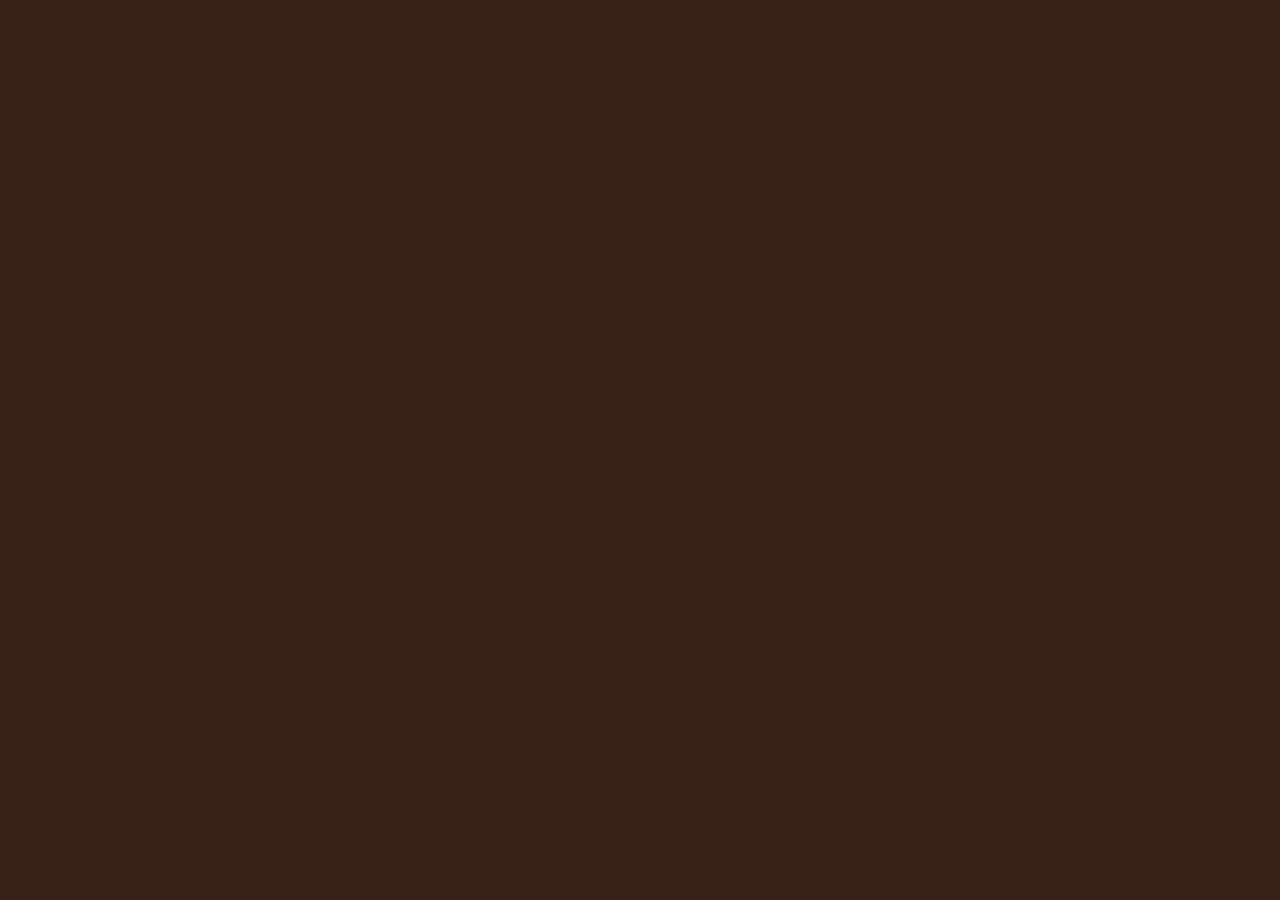
==== index.html @ b29a9dd0 "created repository and added initial pages" ====
<!DOCTYPE html>
<html lang="en">
  <head>
    <meta charset="utf-8" />
    <meta
      name="viewport"
      content="width=device-width, initial-scale=1, shrink-to-fit=no"
    />
    <title>Music </title>

    <link
      href="https://cdn.jsdelivr.net/npm/bootstrap@5.3.2/dist/css/bootstrap.min.css"
      rel="stylesheet"
      integrity="sha384-T3c6CoIi6uLrA9TneNEoa7RxnatzjcDSCmG1MXxSR1GAsXEV/Dwwykc2MPK8M2HN"
      crossorigin="anonymous"
    />
    <link rel="preconnect" href="https://fonts.googleapis.com">
<link rel="preconnect" href="https://fonts.gstatic.com" crossorigin>
<link href="https://fonts.googleapis.com/css2?family=Raleway:ital,wght@0,100..900;1,100..900&display=swap" rel="stylesheet">
    <link rel="stylesheet" href="index.css" />
  </head>

  <body>
    <div class="container m-5 p-5">
        <div class="row">
  <!-- Navbar-->
 
 <!-- Navbar-->
</div>
<div class="row">
  <!--Full Screen Carousel Right here-->

 <!-- End of carousel-->
</div>
  <!-- End of page-->
 </div> 
</body>
</html>
---- index.css ----
body{
    background-color: #382217;
}
.container{
    background-color:#891414;
   color:#B7C7BF;
   border-radius: 10px 10px 10px 10px ;
   font-family: "Raleway", serif;
   
}
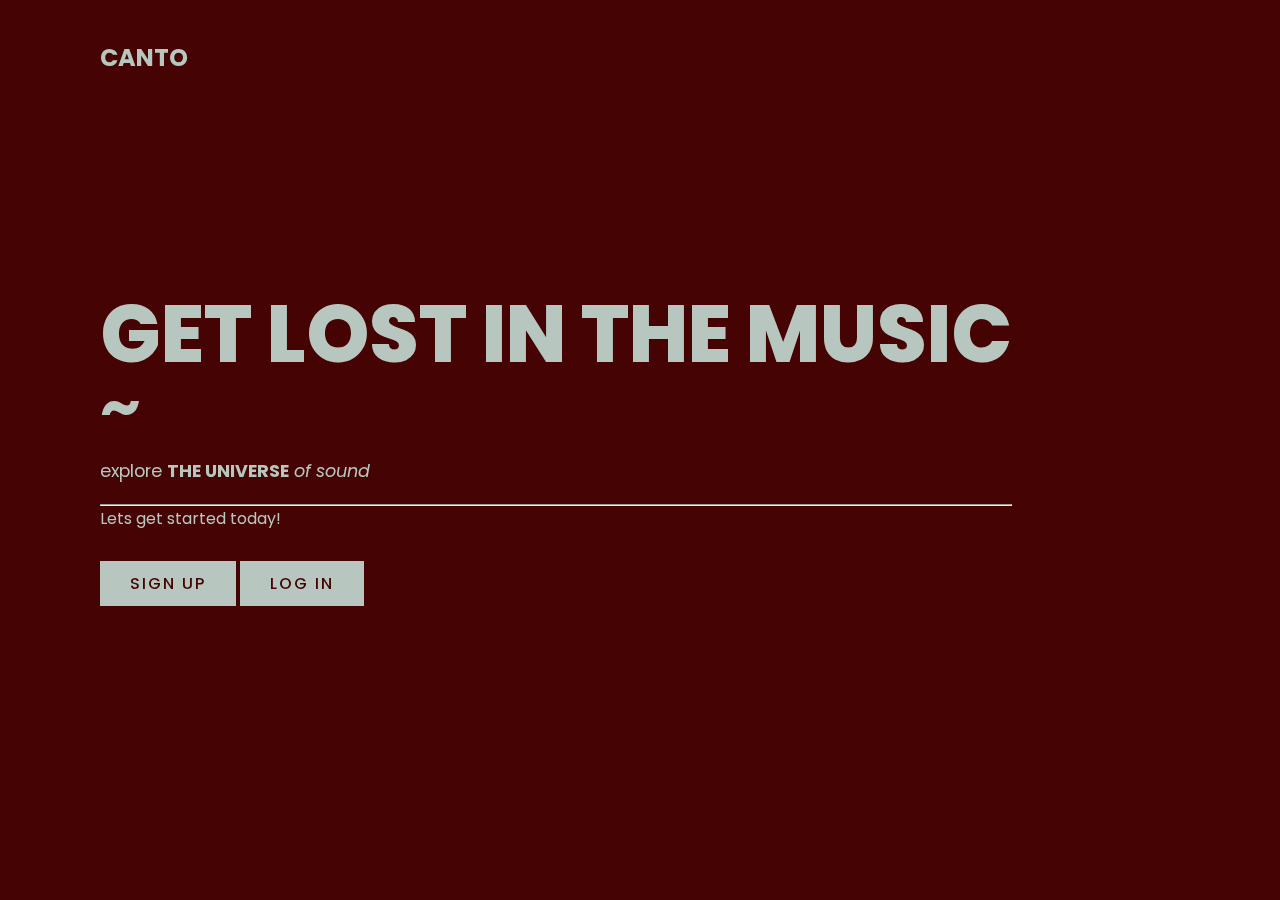
==== commit 28b97f7d: "finished the layout of the first page, must get the log in or sign up bar to pop up" ====
--- a/index.html
+++ b/index.html
@@ -1,63 +1,38 @@
-<!DOCTYPE html>
+<!doctype html>
 <html lang="en">
-  <head>
-    <meta charset="utf-8" />
-    <meta
-      name="viewport"
-      content="width=device-width, initial-scale=1, shrink-to-fit=no"
-    />
-    <title>Music </title>
 
-    <link
-      href="https://cdn.jsdelivr.net/npm/bootstrap@5.3.2/dist/css/bootstrap.min.css"
-      rel="stylesheet"
-      integrity="sha384-T3c6CoIi6uLrA9TneNEoa7RxnatzjcDSCmG1MXxSR1GAsXEV/Dwwykc2MPK8M2HN"
-      crossorigin="anonymous"
-    />
-    <link rel="preconnect" href="https://fonts.googleapis.com">
-<link rel="preconnect" href="https://fonts.gstatic.com" crossorigin>
-<link href="https://fonts.googleapis.com/css2?family=Raleway:ital,wght@0,100..900;1,100..900&display=swap" rel="stylesheet">
-    <link rel="stylesheet" href="index.css" />
-  </head>
+<head>
+  <meta charset="utf-8">
+  <meta name="viewport" content="width=device-width, initial-scale=1">
+  <title>Music</title>
+  <link href="https://cdn.jsdelivr.net/npm/bootstrap@5.3.2/dist/css/bootstrap.min.css" rel="stylesheet" integrity="sha384-T3c6CoIi6uLrA9TneNEoa7RxnatzjcDSCmG1MXxSR1GAsXEV/Dwwykc2MPK8M2HN" crossorigin="anonymous">
+  <link href="index.css" rel="stylesheet" type="text/css" />
+  <link rel="preconnect" href="https://fonts.googleapis.com">
+  <link rel="preconnect" href="https://fonts.gstatic.com" crossorigin>
+  <link href="https://fonts.googleapis.com/css?family=Poppins:200,300,400,500,600,700,800,900&display=swap" rel="stylesheet">
+  <script src="https://code.jquery.com/jquery-3.6.0.min.js"></script>
+</head>
 
-  <body>
-    <div class="container m-5 p-5">
-        <div class="row">
-  <!-- Navbar-->
- 
- <!-- Navbar-->
-</div>
-<div class="row">
-  <!--Full Screen Carousel Right here-->
+<body>
+  <section class="showcase">
+    <header>
+      <h2 class="logo">Canto</h2>
+      
+    </header>
+    <div class="overlay"></div>
+    <div class="text">
+      <h2>Get lost in the music </h2>
+      <h3>~</h3>
+      <p>explore <b>THE UNIVERSE</b><i> of sound</i>
+        <br><hr> Lets get started today!</p>
+      <a href="...">Sign Up</a>   <a href="...">Log In</a>
+  
+   
+  </section>
 
- <!-- End of carousel-->
-</div>
-  <!-- End of page-->
- </div> 
+  <script src="https://cdn.jsdelivr.net/npm/bootstrap@5.3.2/dist/js/bootstrap.bundle.min.js" integrity="sha384-C6RzsynM9kWDrMNeT87bh95OGNyZPhcTNXj1NW7RuBCsyN/o0jlpcV8Qyq46cDfL" crossorigin="anonymous"></script>
+  
+  
 </body>
-</html>
 
-
-
-
-
-
-
-
-
-
-
-
-
-
-
-
-
-
-
-
-
-
-
-
-
+</html>--- a/index.css
+++ b/index.css
@@ -1,10 +1,132 @@
-body{
-    background-color: #382217;
-}
-.container{
-    background-color:#891414;
-   color:#B7C7BF;
-   border-radius: 10px 10px 10px 10px ;
-   font-family: "Raleway", serif;
-   
-}+* {
+    margin: 0;
+    padding: 0;
+    box-sizing: border-box;
+    font-family: 'Poppins', sans-serif;
+  }
+  
+  header {
+    position: absolute;
+    top: 0;
+    left: 0;
+    width: 100%;
+    padding: 40px 100px;
+    z-index: 1000;
+    display: flex;
+    justify-content: space-between;
+    align-items: center;
+  }
+  
+  header .logo {
+    color: #B7C7BF;
+    text-transform: uppercase;
+    cursor: pointer;
+  }
+  
+  .toggle {
+    position: absolute; 
+    top: 20px; 
+    right: 20px; 
+    width: 60px; 
+    height: 60px; 
+    background: url(https://i.ibb.co/HrfVRcx/menu.png) no-repeat center; 
+    background-size: 30px; 
+    cursor: pointer; 
+    z-index: 1002; 
+  }
+  
+  .toggle.active {
+    background: url(https://i.ibb.co/rt3HybH/close.png) no-repeat center; 
+    background-size: 25px; 
+  }
+  
+  .showcase {
+    position: absolute; 
+    right: 0; 
+    width: 100%; 
+    min-height: 100vh; 
+    padding: 100px; 
+    display: flex; 
+    justify-content: space-between; 
+    align-items: center; 
+    background:#450303; 
+    z-index: 2; 
+  }
+  
+  .overlay {
+    position: absolute; 
+    top: 0; 
+    left: 0; 
+    width: 100%; 
+    height: 100%; 
+    mix-blend-mode: overlay; 
+  }
+  
+  .text {
+    color: #B7C7BF; 
+    position: relative; 
+    z-index: 10; 
+  }
+  
+  .text h2 {
+    font-size: 5em; 
+    font-weight: 800; 
+    line-height: 1em; 
+    text-transform: uppercase; 
+  }
+  
+  .text h3 {
+    font-size: 4em; 
+    font-weight: 700; 
+    line-height: 1em; 
+    text-transform: uppercase; 
+  }
+  
+  .text p {
+    font-size: 1.1em; 
+    margin: 20px 0; 
+    font-weight: 400; 
+    max-width: 700px; 
+  }
+  
+  .text a {
+    display: inline-block; 
+    font-size: 1em; 
+    background: #B7C7BF; 
+    padding: 10px 30px; 
+    text-transform: uppercase; 
+    text-decoration: none; 
+    font-weight: 500; 
+    margin-top: 10px; 
+    color: #450303; 
+    letter-spacing: 2px; 
+    transition: 0.2s; 
+  }
+  
+  .text a:hover {
+    letter-spacing: 6px; 
+  }
+  
+  .social {
+    position: absolute; 
+    z-index: 10; 
+    bottom: 20px; 
+    display: flex; 
+    justify-content: center; 
+    align-items: center; 
+  }
+  
+  .social li {
+    list-style: none; 
+  }
+  
+  .social li a {
+    display: inline-block; 
+    margin-right: 20px; 
+    filter: invert(1); 
+    transform: scale(0.5); 
+    transition: 0.5s; 
+  }
+  
+
+  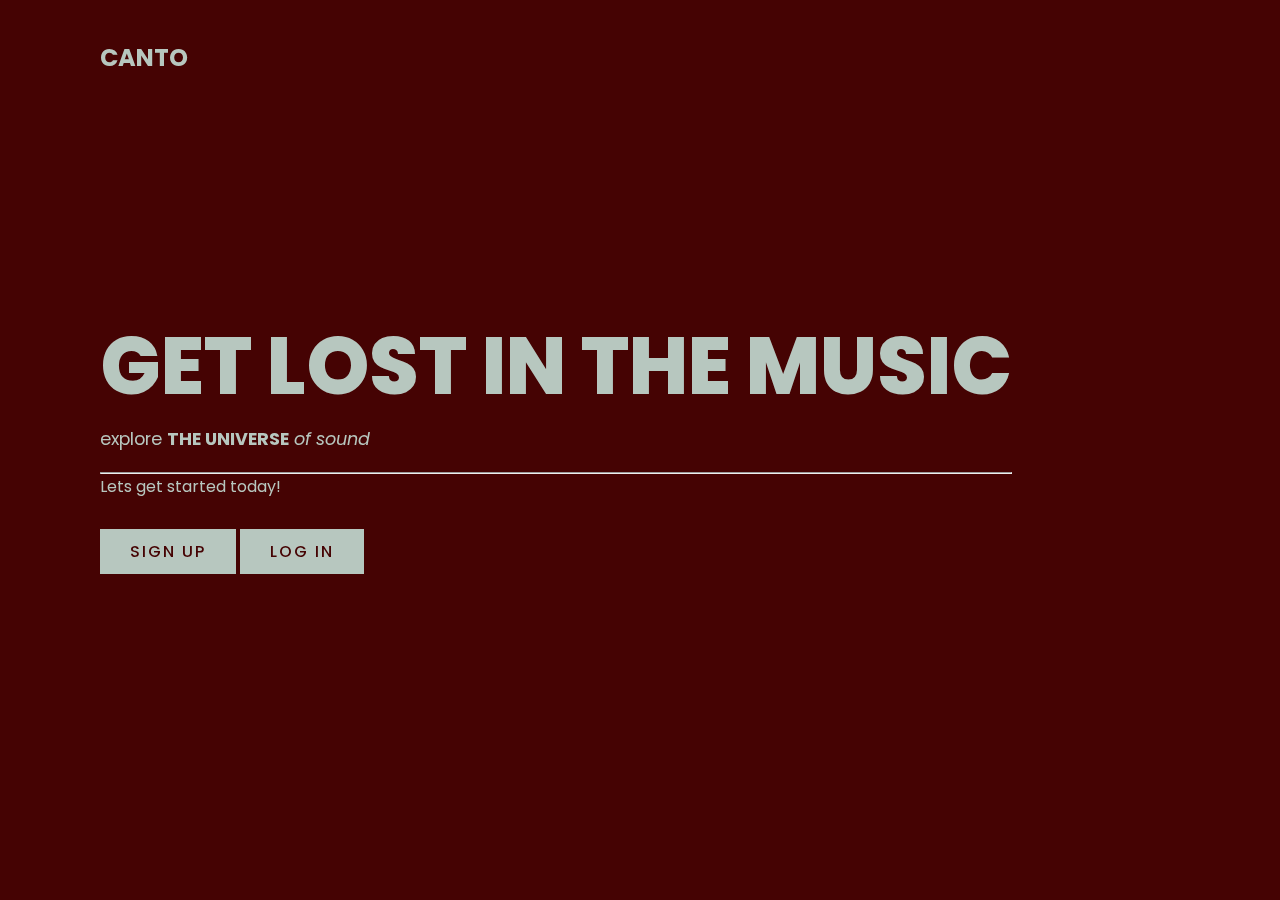
==== commit dc30e32f: "finished the first page and created the log in and sign up forms, just need them to work" ====
--- a/index.html
+++ b/index.html
@@ -22,13 +22,15 @@
     <div class="overlay"></div>
     <div class="text">
       <h2>Get lost in the music </h2>
-      <h3>~</h3>
+      <h3></h3>
       <p>explore <b>THE UNIVERSE</b><i> of sound</i>
         <br><hr> Lets get started today!</p>
-      <a href="...">Sign Up</a>   <a href="...">Log In</a>
-  
+      <a href="signup.html">Sign Up</a>   <a href="login.html">Log In</a>
+    
    
   </section>
+
+
 
   <script src="https://cdn.jsdelivr.net/npm/bootstrap@5.3.2/dist/js/bootstrap.bundle.min.js" integrity="sha384-C6RzsynM9kWDrMNeT87bh95OGNyZPhcTNXj1NW7RuBCsyN/o0jlpcV8Qyq46cDfL" crossorigin="anonymous"></script>
   
--- a/index.css
+++ b/index.css
@@ -128,5 +128,8 @@
     transition: 0.5s; 
   }
   
-
-  +.container{
+    background-color: #E78B12;
+    color:#450303;
+    border-radius: 10px;
+}